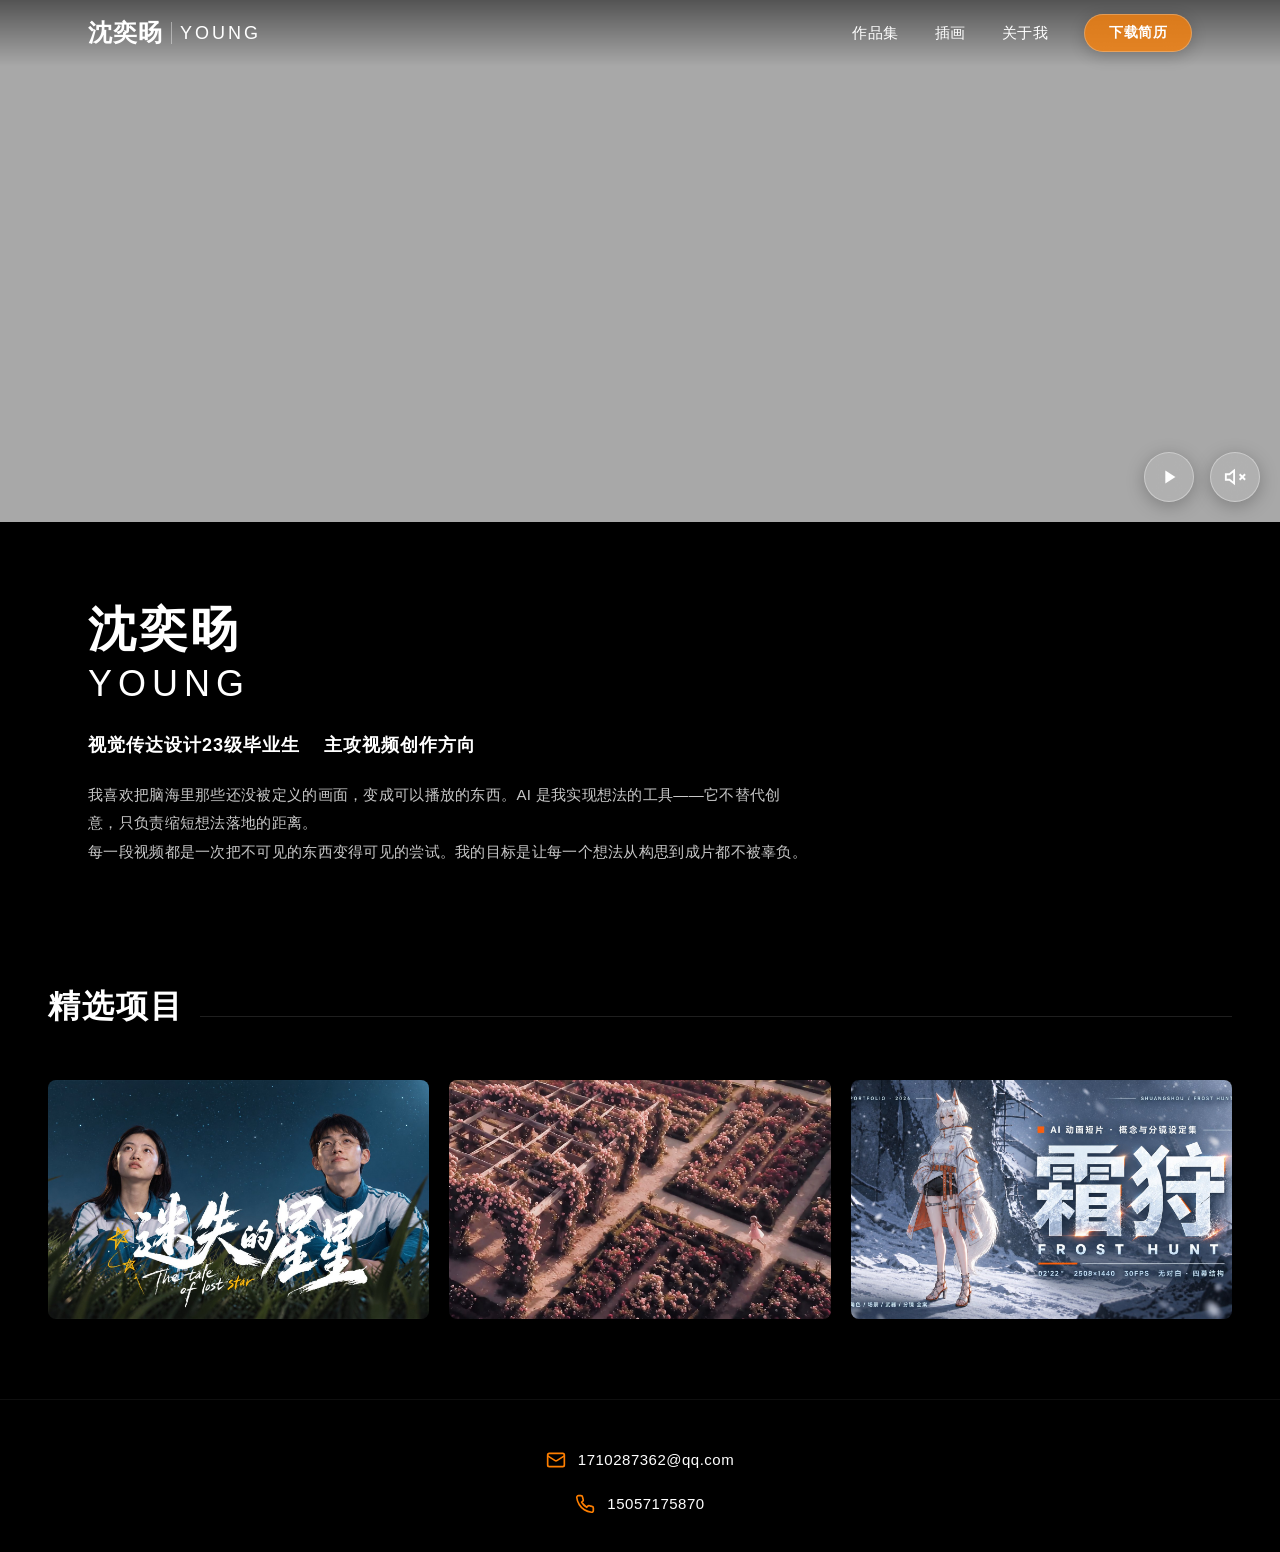
==== index.html @ 366f94e9 "媒体资源迁移到腾讯云COS：视频/插画大图/展板改为COS直链，GitHub Pages仅承载小文件" ====
<!DOCTYPE html>
<html lang="zh-CN">
<head>
  <meta charset="UTF-8"/>
  <meta name="viewport" content="width=device-width, initial-scale=1.0, maximum-scale=1.0, user-scalable=no"/>
  <title>沈奕旸 YOUNG — 视频创作作品集</title>
  <meta name="description" content="视觉传达设计毕业生，主攻视频创作方向。用视频和AI，把脑海里的画面搬进现实。"/>
  <link rel="preconnect" href="https://1710287362-cpu.github.io"/>
  <link rel="preconnect" href="https://cdn.jsdelivr.net" crossorigin/>
  <link rel="stylesheet" href="./styles/base.css?v=20261029g"/>
  <link rel="stylesheet" href="./styles/home.css?v=20261021b"/>
  <link rel="icon" href="data:image/svg+xml,&lt;svg xmlns='http://www.w3.org/2000/svg' viewBox='0 0 100 100'&gt;&lt;text y='.9em' font-size='90'&gt;Y&lt;/text&gt;&lt;/svg&gt;"/>
</head>
<body class="page-home">

  <!-- ========== 导航栏 ========== -->
  <nav class="site-nav" id="siteNav">
    <div class="nav-inner">
      <a class="brand" href="./index.html">
        <span class="cn">沈奕旸</span>
        <span class="sep"></span>
        <span class="en">YOUNG</span>
      </a>
      <div class="nav-right">
        <a class="nav-link" href="./works.html">作品集</a>
        <a class="nav-link" href="./illustrations.html">插画</a>
        <a class="nav-link" href="./about.html">关于我</a>
        <button class="btn-resume" id="btnResume">下载简历</button>
      </div>
    </div>
  </nav>

  <!-- ========== 首屏 ========== -->
  <section class="hero" id="hero">
    <!-- 上半区：视频 -->
    <div class="hero-top">
      <video id="heroVideo" x5-video-player-type="h5" disablepictureinpicture src="https://lost-stars-100053681187-1505501647.cos.ap-guangzhou.myqcloud.com/portfolio/assets/videos/home.mp4" autoplay="" muted="" loop="" playsinline="" webkit-playsinline="" x5-playsinline=""></video>
      <!-- 视频控制按钮：右下角 -->
      <div class="video-controls">
        <button class="video-ctrl-btn" id="btnPlayPause" aria-label="播放/暂停">
          <svg class="ctrl-icon icon-play" viewBox="0 0 24 24" fill="currentColor"><path d="M8 5v14l11-7z"/></svg>
          <svg class="ctrl-icon icon-pause" viewBox="0 0 24 24" fill="currentColor" style="display:none"><path d="M6 4h4v16H6zM14 4h4v16h-4z"/></svg>
        </button>
        <button class="video-ctrl-btn" id="btnMute" aria-label="静音/取消静音">
          <svg class="ctrl-icon icon-vol-on" viewBox="0 0 24 24" fill="none" stroke="currentColor" stroke-width="2"><path d="M11 5L6 9H2v6h4l5 4V5z"/><path d="M19.07 4.93a10 10 0 010 14.14M15.54 8.46a5 5 0 010 7.07"/></svg>
          <svg class="ctrl-icon icon-vol-off" viewBox="0 0 24 24" fill="none" stroke="currentColor" stroke-width="2" style="display:none"><path d="M11 5L6 9H2v6h4l5 4V5z"/><line x1="23" y1="9" x2="17" y2="15"/><line x1="17" y1="9" x2="23" y2="15"/></svg>
        </button>
      </div>
    </div>

    <!-- 下半区：内容（居中容器 + 左对齐，容器宽与导航一致） -->
    <div class="hero-bottom">
      <div class="hero-inner">
        <div class="hero-name-cn">沈奕旸</div>
        <div class="hero-name-en">YOUNG</div>
        <div class="hero-role">视觉传达设计23级毕业生 &nbsp;&nbsp; 主攻视频创作方向</div>
        <p class="hero-bio">
          我喜欢把脑海里那些还没被定义的画面，变成可以播放的东西。AI 是我实现想法的工具——它不替代创意，只负责缩短想法落地的距离。<br/>
          每一段视频都是一次把不可见的东西变得可见的尝试。我的目标是让每一个想法从构思到成片都不被辜负。
        </p>
      </div>
    </div>
  </section>

  <!-- ========== 精选项目 ========== -->
  <section class="projects-section" id="projects">
    <div class="section-header">
      <h2 class="section-title">精选项目</h2>
      <div class="section-line"></div>
    </div>
    <div class="projects-grid" id="projectsGrid">
      <div class="project-card" data-link="./external/lost-stars-show/index.html" data-title="迷失的星星 · 书本展示网站">
        <img class="project-thumb" src="./assets/images/lost-stars-cover.jpg" alt="《迷失的星星》封面"/>
        <div class="project-overlay">
          <div class="project-name">迷失的星星</div>
          <div class="project-tag">创意短片</div>
          <div class="project-hint">查看完整项目 ↗</div>
        </div>
      </div>
      <div class="project-card" data-link="./external/lafting-site/index.html" data-title="莱福汀 LAFTING · 品牌展示站">
        <img class="project-thumb" src="./assets/images/lafting-cover.jpg" alt="《莱福汀面霜TVC》封面"/>
        <div class="project-overlay">
          <div class="project-name">莱福汀面霜TVC</div>
          <div class="project-tag">创意广告</div>
          <div class="project-hint">查看完整项目 ↗</div>
        </div>
      </div>
      <div class="project-card" data-link="./external/shuangshou/index.html" data-title="霜狩 · 互动展示网站">
        <img class="project-thumb" src="./assets/images/shuangshou-cover.jpg" alt="《霜狩》封面"/>
        <div class="project-overlay">
          <div class="project-name">霜狩</div>
          <div class="project-tag">动画设计</div>
          <div class="project-hint">查看完整项目 ↗</div>
        </div>
      </div>
    </div>
  </section>

  <!-- ========== 底部联系方式 ========== -->
  <footer class="site-footer">
    <div class="footer-contact">
      <div class="contact-item">
        <svg class="icon" viewBox="0 0 24 24" fill="none" stroke="currentColor" stroke-width="2"><rect x="2" y="4" width="20" height="16" rx="2"></rect><path d="m22 7-8.97 5.7a1.94 1.94 0 0 1-2.06 0L2 7"></path></svg>
        <span>1710287362@qq.com</span>
      </div>
      <div class="contact-item">
        <svg class="icon" viewBox="0 0 24 24" fill="none" stroke="currentColor" stroke-width="2"><path d="M22 16.92v3a2 2 0 0 1-2.18 2 19.79 19.79 0 0 1-8.63-3.07 19.5 19.5 0 0 1-6-6 19.79 19.79 0 0 1-3.07-8.67A2 2 0 0 1 4.11 2h3a2 2 0 0 1 2 1.72c.127.96.361 1.903.7 2.81a2 2 0 0 1-.45 2.11L8.09 9.91a16 16 0 0 0 6 6l1.27-1.27a2 2 0 0 1 2.11-.45c.907.339 1.85.573 2.81.7A2 2 0 0 1 22 16.92z"></path></svg>
        <span>15057175870</span>
      </div>
    </div>
  </footer>

  <!-- ========== 下载简历弹窗 ========== -->
  <div class="modal-overlay" id="resumeModal">
    <div class="modal-box">
      <h3>下载简历</h3>
      <p>简历正在上传中，完成后即可下载。<br/>你也可以直接通过邮件联系我。</p>
      <div class="modal-actions">
        <a class="modal-btn download" href="mailto:1710287362@qq.com">邮件联系</a>
        <button class="modal-btn cancel" id="closeModal">关闭</button>
      </div>
    </div>
  </div>

  <!-- ========== 项目视频弹窗 ========== -->
  <div class="video-modal" id="videoModal">
    <button class="video-modal-close" id="closeVideoModal">✕</button>
    <video id="modalVideo" controls="" playsinline="" webkit-playsinline="" x5-playsinline=""></video>
  </div>

  <!-- ========== 站内网站预览（沉浸式打开外部链接） ========== -->
  <div class="site-viewer" id="siteViewer">
    <div class="site-viewer-bar">
      <button class="site-viewer-back" id="siteViewerBack">
        <svg viewBox="0 0 24 24" fill="none" stroke="currentColor" stroke-width="2.5"><path d="M19 12H5M12 19l-7-7 7-7"/></svg>
        返回作品集
      </button>
      <div class="site-viewer-title" id="siteViewerTitle"></div>
      <button class="site-viewer-newtab" id="siteViewerNewTab">在新标签页打开</button>
    </div>
    <div class="site-viewer-loading" id="siteViewerLoading">
      <div class="spinner"></div>
    </div>
    <iframe id="siteFrame" src="" title="项目网站预览"></iframe>
  </div>

  <script src="./scripts/main.js?v=20261021b"></script>

</body></html>
---- styles/base.css ----
/* ============================================
   沈奕旸 YOUNG 作品集 - 全局基础样式
   ============================================ */

/* ---------- CSS 变量 ---------- */
:root {
  --black: #000000;
  --gray-bg: #a8a8a8;
  --white: #ffffff;
  --orange: #ff7f00;
  --text-muted: #c8c8c8;
  --text-dim: #999999;
  --nav-h: 66px;
}

/* ---------- 重置 ---------- */
*, *::before, *::after {
  margin: 0;
  padding: 0;
  box-sizing: border-box;
}

html {
  scroll-behavior: smooth;
  -webkit-text-size-adjust: 100%;
}

body {
  background: var(--black);
  color: var(--white);
  font-family: -apple-system, BlinkMacSystemFont, 'Segoe UI', 'PingFang SC',
    'Hiragino Sans GB', 'Microsoft YaHei', 'Helvetica Neue', Arial, sans-serif;
  -webkit-font-smoothing: antialiased;
  -moz-osx-font-smoothing: grayscale;
  overflow-x: hidden;
  line-height: 1.6;
}

a {
  text-decoration: none;
  color: inherit;
}

img, video {
  max-width: 100%;
  display: block;
}

button {
  font-family: inherit;
  cursor: pointer;
}

/* ============================================
   顶部导航栏（居中容器，品牌左/链接右，整体轴对称）
   ============================================ */
.site-nav {
  position: fixed;
  top: 0;
  left: 0;
  right: 0;
  z-index: 100;
  height: var(--nav-h);
  display: flex;
  align-items: center;
  justify-content: center;
  background: linear-gradient(to bottom, rgba(0,0,0,0.5) 0%, transparent 100%);
  transition: background 0.3s ease;
}

.site-nav.scrolled {
  background: rgba(0, 0, 0, 0.92);
  backdrop-filter: blur(12px);
  -webkit-backdrop-filter: blur(12px);
}

.nav-inner {
  width: 100%;
  max-width: 1200px;
  padding: 0 48px;
  display: flex;
  align-items: center;
  justify-content: space-between;
}

.brand {
  display: flex;
  align-items: center;
  gap: 8px;
  font-size: 22px;
  font-weight: 700;
  letter-spacing: 1px;
  cursor: pointer;
  user-select: none;
  transition: opacity 0.3s ease;
  flex-shrink: 0;
}
.brand:hover { opacity: 0.75; }

.brand .cn { font-size: 24px; }
.brand .en { font-size: 18px; font-weight: 400; letter-spacing: 3px; }
.brand .sep {
  width: 1px;
  height: 22px;
  background: rgba(255,255,255,0.4);
  display: inline-block;
}

.nav-right {
  display: flex;
  align-items: center;
  gap: 36px;
  flex-shrink: 0;
}

.nav-link {
  font-size: 15px;
  font-weight: 400;
  letter-spacing: 0.5px;
  cursor: pointer;
  transition: opacity 0.3s ease;
}
.nav-link:hover { opacity: 0.7; }

.btn-resume {
  background: var(--orange);
  color: var(--white);
  border: none;
  border-radius: 24px;
  padding: 9px 24px;
  font-size: 14px;
  font-weight: 600;
  letter-spacing: 0.5px;
  cursor: pointer;
  transition: transform 0.2s ease, opacity 0.2s ease;
}
.btn-resume:hover {
  transform: translateY(-1px);
  opacity: 0.92;
}

/* ============================================
   下载简历弹窗
   ============================================ */
.modal-overlay {
  display: none;
  position: fixed;
  inset: 0;
  background: rgba(0, 0, 0, 0.65);
  z-index: 200;
  align-items: center;
  justify-content: center;
  backdrop-filter: blur(4px);
  -webkit-backdrop-filter: blur(4px);
}
.modal-overlay.show { display: flex; }

.modal-box {
  background: #1a1a1a;
  color: var(--white);
  border-radius: 16px;
  width: 90%;
  max-width: 420px;
  padding: 40px 32px 32px;
  text-align: center;
  box-shadow: 0 24px 80px rgba(0, 0, 0, 0.6);
  animation: modalIn 0.3s cubic-bezier(0.16, 1, 0.3, 1);
  border: 1px solid rgba(255,255,255,0.08);
}
@keyframes modalIn {
  from { transform: scale(0.9); opacity: 0; }
  to { transform: scale(1); opacity: 1; }
}

.modal-box h3 {
  font-size: 20px;
  margin-bottom: 10px;
  font-weight: 700;
}

.modal-box p {
  font-size: 14px;
  color: var(--text-dim);
  margin-bottom: 28px;
  line-height: 1.6;
}

.modal-actions {
  display: flex;
  gap: 12px;
  justify-content: center;
}

.modal-btn {
  flex: 1;
  border: none;
  border-radius: 10px;
  padding: 13px 0;
  font-size: 15px;
  font-weight: 600;
  cursor: pointer;
  transition: transform 0.15s ease;
}
.modal-btn:hover { transform: translateY(-1px); }

.modal-btn.download {
  background: var(--orange);
  color: #fff;
}

.modal-btn.cancel {
  background: rgba(255,255,255,0.1);
  color: var(--white);
}

/* ============================================
   页面通用滚动
   ============================================ */
html, body {
  overflow-x: hidden;
}

/* ============================================
   站内打开外部网站（沉浸式预览 + 返回导航）
   ============================================ */
.site-viewer {
  display: none;
  position: fixed;
  inset: 0;
  background: var(--black);
  z-index: 400;
  flex-direction: column;
}

.site-viewer.show { display: flex; }

.site-viewer-bar {
  height: var(--nav-h);
  flex-shrink: 0;
  display: flex;
  align-items: center;
  justify-content: space-between;
  padding: 0 48px;
  background: rgba(10, 10, 10, 0.98);
  border-bottom: 1px solid rgba(255,255,255,0.08);
  position: relative;
}

.site-viewer-back {
  display: flex;
  align-items: center;
  gap: 8px;
  background: var(--orange);
  color: #fff;
  border: none;
  border-radius: 24px;
  padding: 8px 22px;
  font-size: 14px;
  font-weight: 600;
  letter-spacing: 0.5px;
  cursor: pointer;
  transition: transform 0.2s ease, opacity 0.2s ease;
}
.site-viewer-back:hover { transform: translateY(-1px); opacity: 0.92; }
.site-viewer-back svg { width: 16px; height: 16px; }

.site-viewer-title {
  position: absolute;
  left: 50%;
  transform: translateX(-50%);
  max-width: 50%;
  pointer-events: none;
  font-size: 14px;
  color: var(--text-muted);
  letter-spacing: 0.5px;
  white-space: nowrap;
  overflow: hidden;
  text-overflow: ellipsis;
}

.site-viewer-newtab {
  font-size: 13px;
  color: var(--text-dim);
  cursor: pointer;
  transition: color 0.2s ease;
  background: none;
  border: none;
  letter-spacing: 0.5px;
}
.site-viewer-newtab:hover { color: var(--orange); }

.site-viewer iframe {
  flex: 1;
  width: 100%;
  border: none;
  background: #000;
}

/* 加载动画 */
.site-viewer-loading {
  position: absolute;
  top: var(--nav-h);
  left: 0;
  right: 0;
  bottom: 0;
  display: flex;
  align-items: center;
  justify-content: center;
  background: #000;
  z-index: 1;
}

.site-viewer-loading .spinner {
  width: 42px;
  height: 42px;
  border-radius: 50%;
  border: 3px solid rgba(255,255,255,0.15);
  border-top-color: var(--orange);
  animation: siteViewerSpin 0.8s linear infinite;
}

@keyframes siteViewerSpin {
  to { transform: rotate(360deg); }
}

@media (max-width: 768px) {
  :root { --nav-h: 52px; }
  .site-viewer-bar { padding: 0 16px; gap: 12px; }
  .site-viewer-title { font-size: 12px; }
  .site-viewer-back { padding: 6px 16px; font-size: 13px; }
  .site-viewer-newtab { font-size: 12px; white-space: nowrap; }
}

/* ============================================
   项目详情视图：上视频 + 下排版（可滚动）
   ============================================ */
.project-viewer {
  display: none;
  position: fixed;
  inset: 0;
  background: var(--black);
  z-index: 400;
  flex-direction: column;
}

.project-viewer.show { display: flex; }

.project-viewer-body {
  flex: 1;
  overflow-y: auto;
  -webkit-overflow-scrolling: touch;
  display: flex;
  flex-direction: column;
  align-items: center;
  padding: 32px 24px 80px;
  gap: 28px;
}

/* 子元素保持自身高度，超出时由容器滚动（防止 flex 压缩把内嵌网页压扁） */
.project-viewer-body > * {
  flex-shrink: 0;
}

.project-viewer-body video {
  width: 100%;
  max-width: 1080px;
  max-height: 82vh;
  object-fit: contain;
  border-radius: 10px;
  background: #000;
  outline: none;
}

/* 详情视图内嵌网页（网页设计类项目）：近全屏高度 */
.project-viewer-site {
  display: none;
  width: 100%;
  max-width: 1560px;
  height: 88vh;
  min-height: 480px;
  border: none;
  border-radius: 10px;
  background: #fff;
}

/* 多视频容器（如：美团双动态海报） */
#projectViewerVideos {
  display: flex;
  flex-direction: column;
  align-items: center;
  gap: 28px;
  width: 100%;
}

.project-viewer-caption {
  font-size: 15px;
  letter-spacing: 3px;
  color: var(--text-muted);
  margin-top: 12px;
  display: flex;
  align-items: center;
  gap: 16px;
}
.project-viewer-caption::before,
.project-viewer-caption::after {
  content: '';
  width: 48px;
  height: 1px;
  background: rgba(255,255,255,0.15);
}

.project-viewer-body img {
  width: 100%;
  max-width: 1080px;
  border-radius: 10px;
  display: block;
}

.project-viewer-imgs {
  display: flex;
  flex-direction: column;
  align-items: center;
  gap: 28px;
  width: 100%;
}

/* ============================================
   移动端适配：单行紧凑导航
   ============================================ */
@media (max-width: 768px) {
  :root { --nav-h: 52px; }

  .nav-inner {
    padding: 0 16px;
    justify-content: space-between;
  }

  .brand .cn { font-size: 16px; }
  .brand .en { font-size: 12px; letter-spacing: 2px; }
  .brand .sep { height: 16px; }

  .nav-right {
    gap: 14px;
  }

  .nav-link {
    font-size: 13px;
    white-space: nowrap;
  }

  .btn-resume {
    padding: 6px 14px;
    font-size: 12px;
    border-radius: 18px;
  }

  .modal-box { padding: 32px 24px 24px; }
}

@media (max-width: 480px) {
  .nav-inner { padding: 0 12px; }
  .brand .cn { font-size: 14px; }
  .brand .en { font-size: 11px; letter-spacing: 1px; }
  .brand .sep { height: 14px; }

  .nav-right { gap: 10px; }
  .nav-link { font-size: 12px; }
  .btn-resume { padding: 5px 12px; font-size: 11px; }
}

/* ============================================
   项目视频弹窗（全局）
   ============================================ */
.video-modal {
  display: none;
  position: fixed;
  inset: 0;
  background: rgba(0, 0, 0, 0.95);
  z-index: 300;
  align-items: center;
  justify-content: center;
  padding: 40px;
}
.video-modal.show { display: flex; }

.video-modal video {
  max-width: 100%;
  max-height: 100%;
  border-radius: 8px;
  outline: none;
}

.video-modal-close {
  position: absolute;
  top: 24px;
  right: 32px;
  width: 40px;
  height: 40px;
  background: rgba(255,255,255,0.1);
  border: none;
  border-radius: 50%;
  color: white;
  font-size: 20px;
  cursor: pointer;
  display: flex;
  align-items: center;
  justify-content: center;
  transition: background 0.2s;
}
.video-modal-close:hover { background: rgba(255,255,255,0.2); }

@media (max-width: 768px) {
  .video-modal { padding: 16px; }
  .video-modal video {
    max-width: 100%;
    max-height: 70vh;
    border-radius: 6px;
  }
  .video-modal-close {
    top: 12px;
    right: 16px;
    width: 36px;
    height: 36px;
    font-size: 18px;
  }
}

@media (max-width: 900px) and (orientation: landscape) {
  .video-modal { padding: 8px 12px; }
  .video-modal video {
    max-width: 100%;
    max-height: calc(100vh - 20px);
    width: auto;
    height: calc(100vh - 20px);
    object-fit: contain;
    border-radius: 4px;
  }
  .video-modal-close {
    top: 6px;
    right: 10px;
    width: 30px;
    height: 30px;
    font-size: 14px;
    z-index: 301;
  }
}
---- styles/home.css ----
/* ============================================
   首页样式 - 完全按照参考 UI 构图
   ============================================ */

/* 页面容器 */
.page-home {
  width: 100%;
  min-height: 100vh;
}

/* ============================================
   首屏：上半灰色视频区 + 下半黑色内容区
   ============================================ */
.hero {
  display: flex;
  flex-direction: column;
  width: 100%;
  height: 100vh;
  min-height: 600px;
  position: relative;
}

/* ---- 上半区：灰色视频区 ---- */
.hero-top {
  position: relative;
  flex: 0 0 58%;
  background: var(--gray-bg);
}

.hero-top video {
  position: absolute;
  top: 0;
  left: 0;
  width: 100%;
  height: 100%;
  object-fit: cover;
  display: block;
  pointer-events: none;
  z-index: 1;
  transition: opacity 0.35s ease;
}

.hero-top video.hero-loading {
  opacity: 0.25;
}

/* 视频控制按钮：右下角，紧贴视频底部 */
.video-controls {
  position: absolute;
  bottom: 20px;
  right: 20px;
  display: flex;
  align-items: center;
  gap: 16px;
  z-index: 300;
  pointer-events: auto;
}

.video-ctrl-btn {
  width: 50px;
  height: 50px;
  border-radius: 50%;
  border: 1px solid rgba(255, 255, 255, 0.35);
  background: rgba(255, 255, 255, 0.1);
  backdrop-filter: blur(12px);
  -webkit-backdrop-filter: blur(12px);
  color: rgba(255, 255, 255, 0.85);
  cursor: pointer;
  display: flex;
  align-items: center;
  justify-content: center;
  transition: all 0.25s ease;
  padding: 0;
  box-shadow: 0 4px 18px rgba(0, 0, 0, 0.25);
  position: relative;
}

.video-ctrl-btn:hover {
  background: rgba(255, 255, 255, 0.22);
  border-color: rgba(255, 255, 255, 0.85);
  color: #fff;
  transform: scale(1.1);
  box-shadow: 0 6px 22px rgba(0, 0, 0, 0.35);
}

.ctrl-icon {
  width: 22px;
  height: 22px;
  color: var(--white);
}

/* ---- 下半区：黑色内容区 ---- */
.hero-bottom {
  flex: 1;
  background: var(--black);
  padding: 80px 0 40px;
  display: flex;
  flex-direction: column;
}

/* 内容居中容器：与导航栏 .nav-inner 同宽（max-width:1200px + padding:0 48px），水平居中，内部文字左对齐 */
.hero-inner {
  width: 100%;
  max-width: 1200px;
  margin: 0 auto;
  padding: 0 48px;
  display: flex;
  flex-direction: column;
  align-items: flex-start;
  text-align: left;
  flex: 1;
}

/* 姓名 */
.hero-name-cn {
  font-size: clamp(32px, 4.5vw, 48px);
  font-weight: 700;
  letter-spacing: 3px;
  line-height: 1.15;
  margin-bottom: 4px;
}

.hero-name-en {
  font-size: clamp(24px, 3.2vw, 36px);
  font-weight: 400;
  letter-spacing: 6px;
  line-height: 1.3;
  margin-bottom: 24px;
}

/* 身份标签 - 加粗 */
.hero-role {
  font-size: clamp(14px, 1.6vw, 18px);
  font-weight: 700;
  letter-spacing: 1px;
  margin-bottom: 22px;
  line-height: 1.5;
}

/* 个人简介 */
.hero-bio {
  font-size: clamp(13px, 1.4vw, 15px);
  font-weight: 400;
  line-height: 1.9;
  color: var(--text-muted);
  letter-spacing: 0.3px;
  max-width: 720px;
  margin-bottom: 0;
}

/* 联系方式 - 居中显示在底部 */
.hero-contact {
  margin-top: auto;
  padding-top: 20px;
  display: flex;
  flex-direction: column;
  align-items: center;
  gap: 10px;
  color: var(--white);
  font-size: 14px;
  letter-spacing: 0.5px;
}

.hero-contact .item {
  display: flex;
  align-items: center;
  gap: 8px;
}

.hero-contact .icon {
  width: 15px;
  height: 15px;
  color: var(--orange);
}

/* ============================================
   关于我区
   ============================================ */
.about-section {
  background: var(--black);
  padding: 80px 48px;
  border-top: 1px solid rgba(255,255,255,0.06);
}

.about-content {
  max-width: 800px;
  margin: 0 auto;
}

.about-heading {
  font-size: clamp(22px, 3vw, 32px);
  font-weight: 700;
  letter-spacing: 2px;
  margin-bottom: 32px;
}

.about-content .hero-name-cn {
  margin-bottom: 4px;
}

.about-content .hero-name-en {
  margin-bottom: 32px;
}

.about-content .hero-role {
  margin-bottom: 28px;
}

.about-content .hero-bio {
  margin-bottom: 36px;
}

.skills-list {
  display: flex;
  flex-wrap: wrap;
  gap: 10px;
  margin-bottom: 36px;
}

.skill-tag {
  background: rgba(255,255,255,0.08);
  color: var(--text-muted);
  padding: 8px 18px;
  border-radius: 20px;
  font-size: 13px;
  letter-spacing: 0.5px;
  border: 1px solid rgba(255,255,255,0.06);
}

/* ============================================
   精选项目
   ============================================ */
.projects-section {
  background: var(--black);
  padding: 80px 48px;
  border-top: 1px solid rgba(255,255,255,0.06);
}

.section-header {
  display: flex;
  align-items: baseline;
  gap: 16px;
  margin-bottom: 48px;
  max-width: 1200px;
  margin-left: auto;
  margin-right: auto;
}

.section-title {
  font-size: clamp(22px, 3vw, 32px);
  font-weight: 700;
  letter-spacing: 2px;
}

.section-line {
  flex: 1;
  height: 1px;
  background: rgba(255,255,255,0.12);
}

.projects-grid {
  display: grid;
  grid-template-columns: repeat(3, 1fr);
  gap: 20px;
  max-width: 1200px;
  margin: 0 auto;
}

.project-card {
  position: relative;
  border-radius: 8px;
  overflow: hidden;
  background: #111;
  cursor: pointer;
  aspect-ratio: 16/10;
}

.project-thumb {
  width: 100%;
  height: 100%;
  object-fit: cover;
  transition: transform 0.5s ease;
}

.project-card:hover .project-thumb {
  transform: scale(1.05);
}

.project-overlay {
  position: absolute;
  inset: 0;
  background: linear-gradient(to top, rgba(0,0,0,0.8) 0%, rgba(0,0,0,0.1) 50%, transparent 100%);
  display: flex;
  flex-direction: column;
  justify-content: flex-end;
  padding: 20px;
  opacity: 0;
  transition: opacity 0.3s ease;
}

.project-card:hover .project-overlay {
  opacity: 1;
}

.project-name {
  font-size: 15px;
  font-weight: 600;
  letter-spacing: 0.5px;
  margin-bottom: 4px;
}

.project-tag {
  font-size: 12px;
  color: var(--text-dim);
}

.project-hint {
  margin-top: 8px;
  font-size: 12px;
  color: var(--orange);
  letter-spacing: 0.5px;
}

.project-play {
  position: absolute;
  top: 50%;
  left: 50%;
  transform: translate(-50%, -50%);
  width: 48px;
  height: 48px;
  background: rgba(255, 127, 0, 0.9);
  border-radius: 50%;
  display: flex;
  align-items: center;
  justify-content: center;
  opacity: 0;
  transition: opacity 0.3s ease, transform 0.3s ease;
}

.project-card:hover .project-play {
  opacity: 1;
}

.project-play svg {
  width: 20px;
  height: 20px;
  fill: white;
  margin-left: 3px;
}

/* 项目视频弹窗说明 */
.section-line {
  flex: 1;
  height: 1px;
  background: rgba(255,255,255,0.12);
}

/* ============================================
   底部联系方式
   ============================================ */
.site-footer {
  background: var(--black);
  padding: 48px 48px 36px;
  border-top: 1px solid rgba(255,255,255,0.06);
}

.footer-contact {
  display: flex;
  flex-direction: column;
  justify-content: center;
  align-items: center;
  gap: 20px;
}

.contact-item {
  display: flex;
  align-items: center;
  gap: 12px;
  color: var(--white);
  font-size: 15px;
  letter-spacing: 0.5px;
}

.contact-item .icon {
  width: 20px;
  height: 20px;
  flex-shrink: 0;
  color: var(--orange);
}

/* 项目视频弹窗 */
.video-modal {
  display: none;
  position: fixed;
  inset: 0;
  background: rgba(0, 0, 0, 0.95);
  z-index: 300;
  align-items: center;
  justify-content: center;
  padding: 40px;
}
.video-modal.show { display: flex; }

.video-modal video {
  max-width: 100%;
  max-height: 100%;
  border-radius: 8px;
  outline: none;
}

.video-modal-close {
  position: absolute;
  top: 24px;
  right: 32px;
  width: 40px;
  height: 40px;
  background: rgba(255,255,255,0.1);
  border: none;
  border-radius: 50%;
  color: white;
  font-size: 20px;
  cursor: pointer;
  display: flex;
  align-items: center;
  justify-content: center;
  transition: background 0.2s;
}
.video-modal-close:hover { background: rgba(255,255,255,0.2); }

/* ============================================
   关于我区
   ============================================ */
/* ============================================
   手机端适配
   ============================================ */
@media (max-width: 768px) {
  .hero {
    height: auto;
    min-height: 100vh;
  }

  .hero-top {
    flex: 0 0 60vh;
    min-height: 300px;
    background: #0a0a0a;
  }

  .hero-top video {
    object-fit: contain;
  }

  .video-controls {
    bottom: 16px;
    right: 16px;
    gap: 12px;
  }

  .video-ctrl-btn {
    width: 44px;
    height: 44px;
  }

  .ctrl-icon {
    width: 16px;
    height: 16px;
  }

  .hero-bottom {
    flex: 1;
    padding: 52px 0 32px;
  }

  .hero-inner {
    padding: 0 24px;
  }

  .about-section { padding: 48px 24px; }
  .projects-section { padding: 48px 24px; }
  .projects-grid { grid-template-columns: repeat(2, 1fr); gap: 14px; }
  .section-header { margin-bottom: 32px; }
  .site-footer { padding: 36px 24px 28px; }
  .footer-contact { gap: 16px; }

  .video-modal { padding: 16px; }
  .video-modal video {
    max-width: 100%;
    max-height: 70vh;
    border-radius: 6px;
  }
  .video-modal-close {
    top: 12px;
    right: 16px;
    width: 36px;
    height: 36px;
    font-size: 18px;
  }
}

@media (max-width: 480px) {
  .hero-top { flex: 0 0 50vh; min-height: 240px; }
  .hero-bottom { padding: 40px 0 24px; }
  .hero-inner { padding: 0 16px; }

  .about-section { padding: 36px 16px; }
  .projects-section { padding: 36px 16px; }
  .projects-grid { grid-template-columns: repeat(1, 1fr); gap: 14px; }
  .skills-list { gap: 8px; }
  .skill-tag { padding: 6px 14px; font-size: 12px; }
  .site-footer { padding: 28px 16px 24px; }
  .footer-contact { gap: 14px; }
  .contact-item { font-size: 14px; }
}

/* ---------- 移动端横屏视频适配 ---------- */
@media (max-width: 900px) and (orientation: landscape) {
  .video-modal {
    padding: 8px 12px;
  }
  .video-modal video {
    max-width: 100%;
    max-height: calc(100vh - 20px);
    width: auto;
    height: calc(100vh - 20px);
    object-fit: contain;
    border-radius: 4px;
  }
  .video-modal-close {
    top: 6px;
    right: 10px;
    width: 30px;
    height: 30px;
    font-size: 14px;
    z-index: 301;
  }

  /* 横屏时项目卡片更紧凑 */
  .projects-grid { grid-template-columns: repeat(3, 1fr); gap: 10px; }
  .project-card { aspect-ratio: 16/9; }
}

/* ============================================
   首页专属按钮质感：玻璃拟态（仅首页，不影响子页面）
   ============================================ */
.page-home .btn-resume {
  background: rgba(255, 127, 0, 0.75);
  border: 1px solid rgba(255, 255, 255, 0.25);
  backdrop-filter: blur(12px);
  -webkit-backdrop-filter: blur(12px);
  box-shadow: 0 4px 16px rgba(0, 0, 0, 0.2);
  transition: all 0.25s ease;
}

.page-home .btn-resume:hover {
  background: rgba(255, 127, 0, 0.92);
  border-color: rgba(255, 255, 255, 0.6);
  transform: translateY(-1px);
  box-shadow: 0 6px 20px rgba(0, 0, 0, 0.3);
  opacity: 1;
}
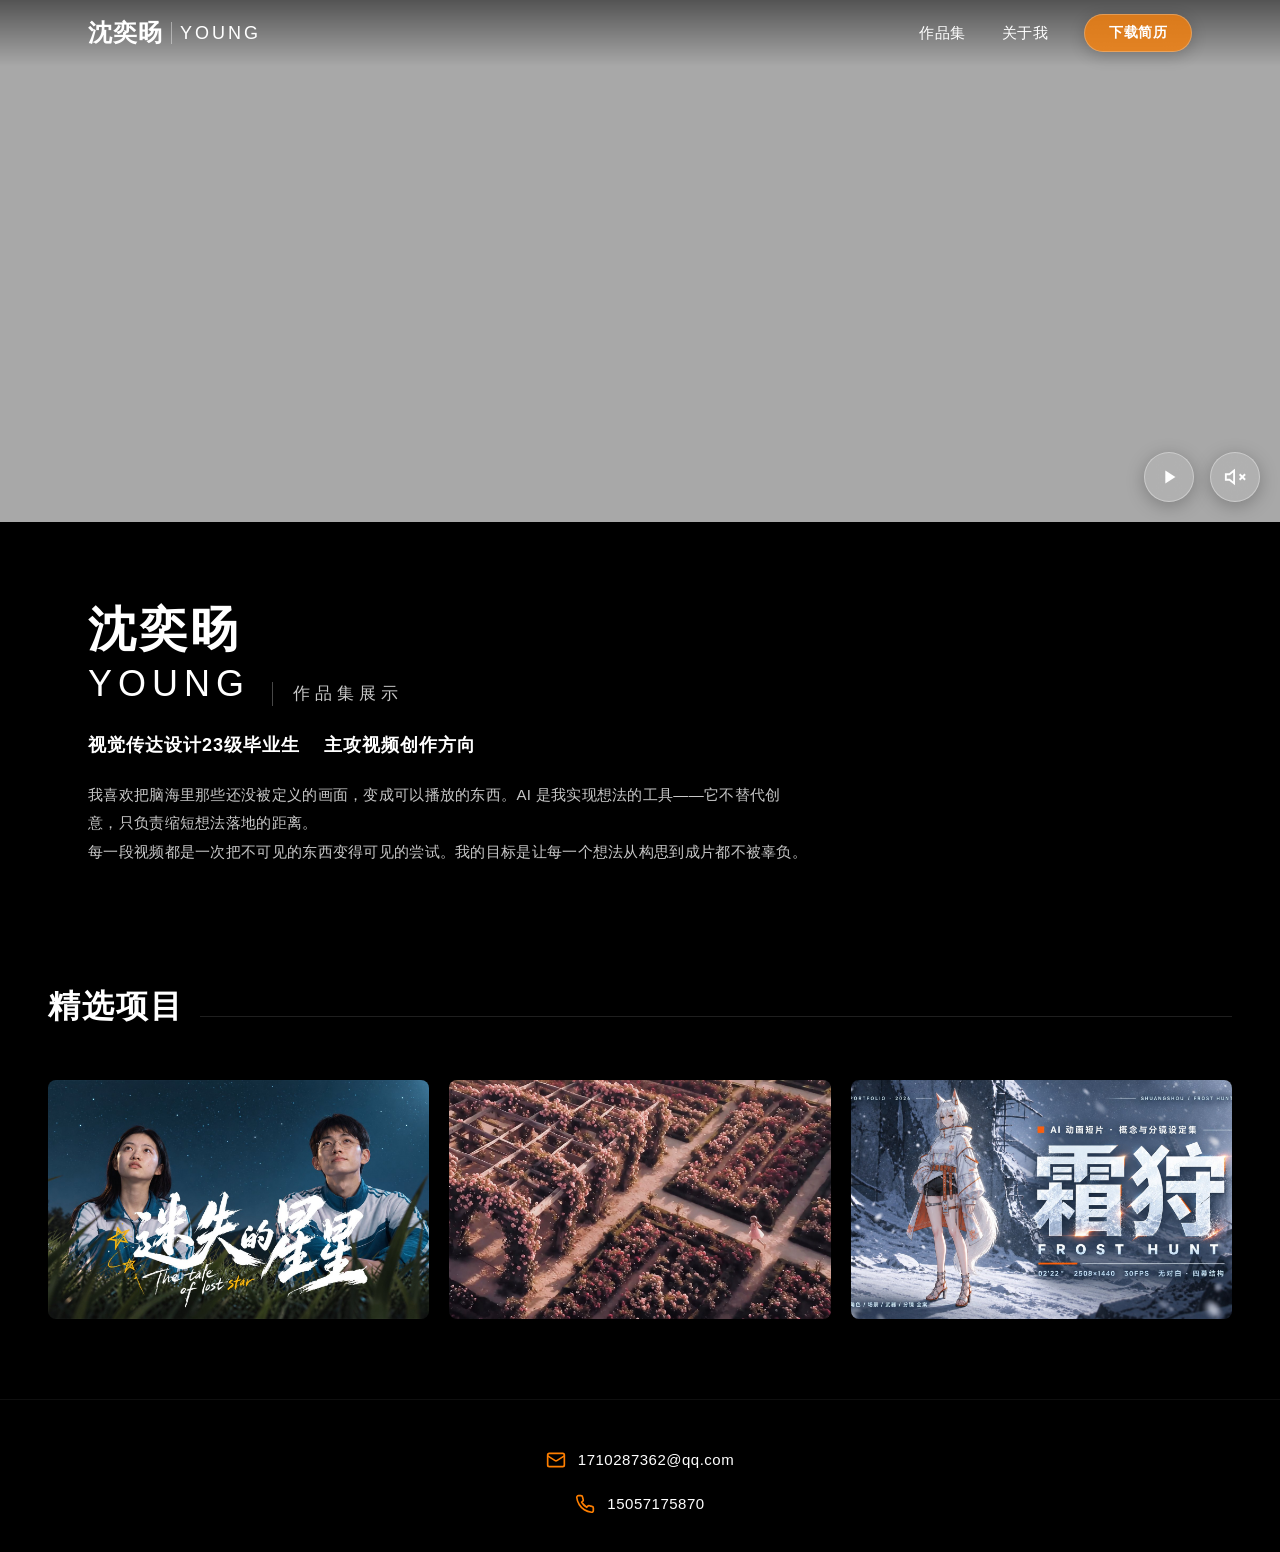
==== commit a5b953fb: "删除独立插画页(保留作品集内横幅)；视频禁下载；首页加作品集展示标签；迷失星星按钮上移；莱芙汀删动效成片TVC单列" ====
--- a/index.html
+++ b/index.html
@@ -8,7 +8,7 @@
   <link rel="preconnect" href="https://1710287362-cpu.github.io"/>
   <link rel="preconnect" href="https://cdn.jsdelivr.net" crossorigin/>
   <link rel="stylesheet" href="./styles/base.css?v=20261029g"/>
-  <link rel="stylesheet" href="./styles/home.css?v=20261021b"/>
+  <link rel="stylesheet" href="./styles/home.css?v=20261111a"/>
   <link rel="icon" href="data:image/svg+xml,&lt;svg xmlns='http://www.w3.org/2000/svg' viewBox='0 0 100 100'&gt;&lt;text y='.9em' font-size='90'&gt;Y&lt;/text&gt;&lt;/svg&gt;"/>
 </head>
 <body class="page-home">
@@ -23,7 +23,6 @@
       </a>
       <div class="nav-right">
         <a class="nav-link" href="./works.html">作品集</a>
-        <a class="nav-link" href="./illustrations.html">插画</a>
         <a class="nav-link" href="./about.html">关于我</a>
         <button class="btn-resume" id="btnResume">下载简历</button>
       </div>
@@ -34,7 +33,7 @@
   <section class="hero" id="hero">
     <!-- 上半区：视频 -->
     <div class="hero-top">
-      <video id="heroVideo" x5-video-player-type="h5" disablepictureinpicture src="https://lost-stars-100053681187-1505501647.cos.ap-guangzhou.myqcloud.com/portfolio/assets/videos/home.mp4" autoplay="" muted="" loop="" playsinline="" webkit-playsinline="" x5-playsinline=""></video>
+      <video id="heroVideo" x5-video-player-type="h5" x5-video-player-fullscreen="false" x5-video-orientation="portrait" preload="auto" disablepictureinpicture src="https://lost-stars-100053681187-1505501647.cos.ap-guangzhou.myqcloud.com/portfolio/assets/videos/home.mp4" autoplay="" muted="" loop="" playsinline="" webkit-playsinline="" x5-playsinline=""></video>
       <!-- 视频控制按钮：右下角 -->
       <div class="video-controls">
         <button class="video-ctrl-btn" id="btnPlayPause" aria-label="播放/暂停">
@@ -51,8 +50,13 @@
     <!-- 下半区：内容（居中容器 + 左对齐，容器宽与导航一致） -->
     <div class="hero-bottom">
       <div class="hero-inner">
-        <div class="hero-name-cn">沈奕旸</div>
-        <div class="hero-name-en">YOUNG</div>
+        <div class="hero-name-row">
+          <div class="hero-name-block">
+            <div class="hero-name-cn">沈奕旸</div>
+            <div class="hero-name-en">YOUNG</div>
+          </div>
+          <div class="hero-name-tag">作品集展示</div>
+        </div>
         <div class="hero-role">视觉传达设计23级毕业生 &nbsp;&nbsp; 主攻视频创作方向</div>
         <p class="hero-bio">
           我喜欢把脑海里那些还没被定义的画面，变成可以播放的东西。AI 是我实现想法的工具——它不替代创意，只负责缩短想法落地的距离。<br/>
@@ -125,7 +129,7 @@
   <!-- ========== 项目视频弹窗 ========== -->
   <div class="video-modal" id="videoModal">
     <button class="video-modal-close" id="closeVideoModal">✕</button>
-    <video id="modalVideo" controls="" playsinline="" webkit-playsinline="" x5-playsinline=""></video>
+    <video id="modalVideo" controls="" controlsList="nodownload noplaybackrate noremoteplayback" disablepictureinpicture playsinline="" webkit-playsinline="" x5-playsinline=""></video>
   </div>
 
   <!-- ========== 站内网站预览（沉浸式打开外部链接） ========== -->
@@ -144,6 +148,6 @@
     <iframe id="siteFrame" src="" title="项目网站预览"></iframe>
   </div>
 
-  <script src="./scripts/main.js?v=20261021b"></script>
+  <script src="./scripts/main.js?v=20261111a"></script>
 
 </body></html>
--- a/styles/home.css
+++ b/styles/home.css
@@ -109,6 +109,26 @@
   align-items: flex-start;
   text-align: left;
   flex: 1;
+}
+
+/* 姓名 + 作品集展示标签（右侧） */
+.hero-name-row {
+  display: flex;
+  align-items: flex-end;
+  gap: 22px;
+  flex-wrap: wrap;
+}
+
+.hero-name-tag {
+  font-size: clamp(13px, 1.5vw, 17px);
+  font-weight: 400;
+  letter-spacing: 5px;
+  line-height: 1.4;
+  color: var(--text-muted);
+  border-left: 1px solid rgba(255, 255, 255, 0.28);
+  padding-left: 20px;
+  margin-bottom: 26px;
+  white-space: nowrap;
 }
 
 /* 姓名 */
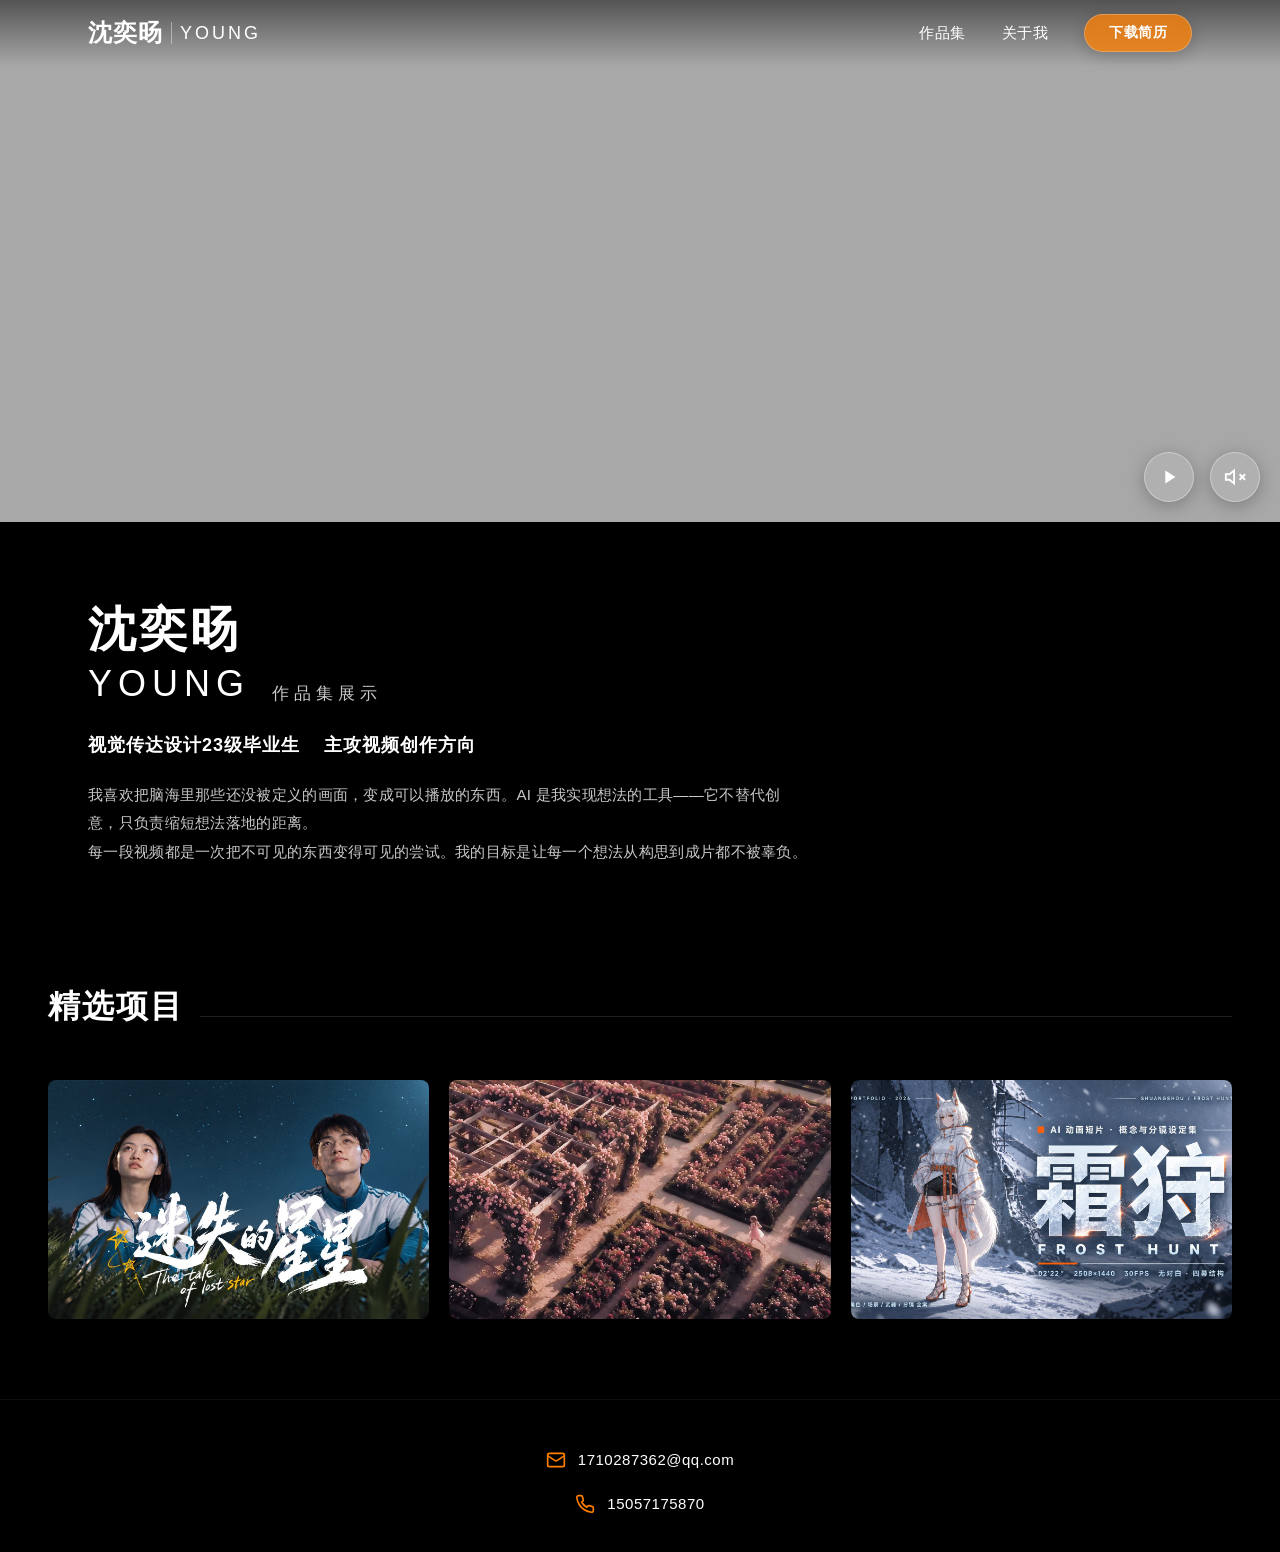
==== commit 99e4c718: "首页作品集展示标签去掉竖线分隔" ====
--- a/index.html
+++ b/index.html
@@ -8,7 +8,7 @@
   <link rel="preconnect" href="https://1710287362-cpu.github.io"/>
   <link rel="preconnect" href="https://cdn.jsdelivr.net" crossorigin/>
   <link rel="stylesheet" href="./styles/base.css?v=20261029g"/>
-  <link rel="stylesheet" href="./styles/home.css?v=20261111a"/>
+  <link rel="stylesheet" href="./styles/home.css?v=20261111b"/>
   <link rel="icon" href="data:image/svg+xml,&lt;svg xmlns='http://www.w3.org/2000/svg' viewBox='0 0 100 100'&gt;&lt;text y='.9em' font-size='90'&gt;Y&lt;/text&gt;&lt;/svg&gt;"/>
 </head>
 <body class="page-home">
--- a/styles/home.css
+++ b/styles/home.css
@@ -125,8 +125,6 @@
   letter-spacing: 5px;
   line-height: 1.4;
   color: var(--text-muted);
-  border-left: 1px solid rgba(255, 255, 255, 0.28);
-  padding-left: 20px;
   margin-bottom: 26px;
   white-space: nowrap;
 }
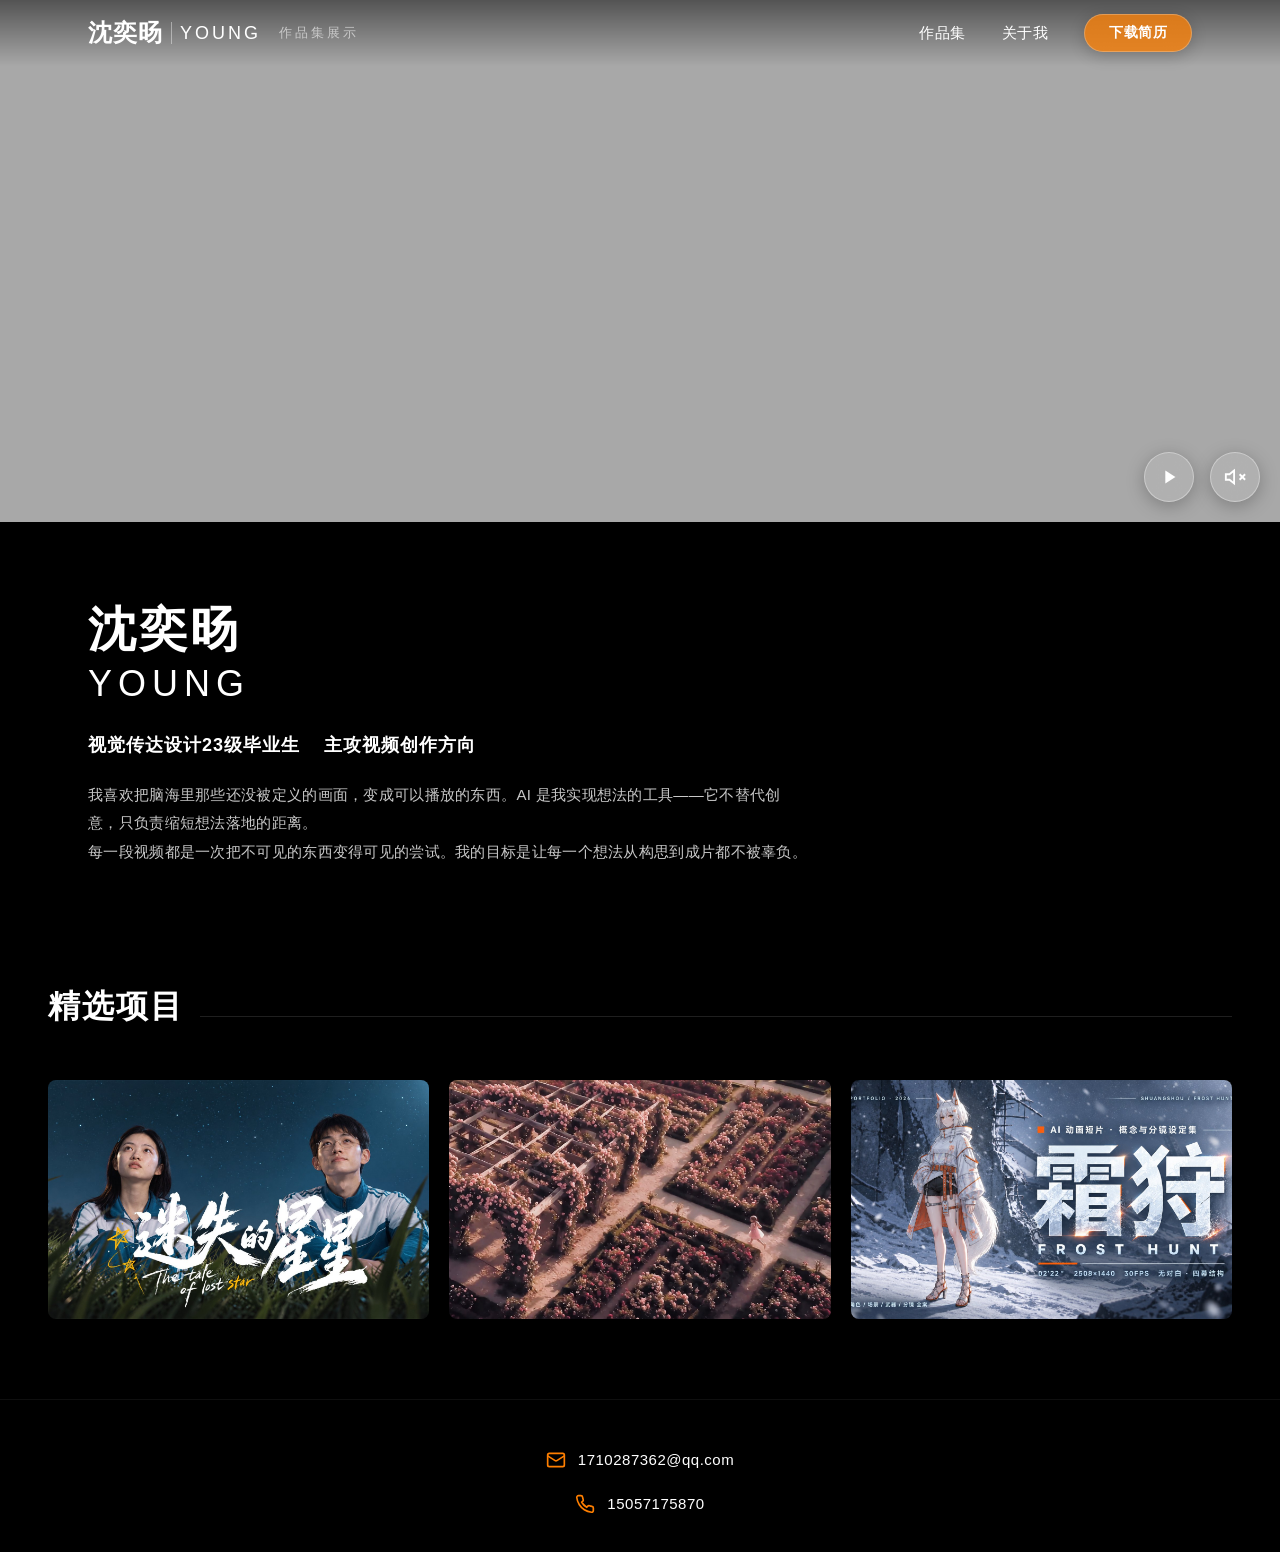
==== commit eed4bb36: "作品集展示文字移到顶部导航标题右侧（撤回首屏姓名旁的版本）" ====
--- a/index.html
+++ b/index.html
@@ -7,8 +7,8 @@
   <meta name="description" content="视觉传达设计毕业生，主攻视频创作方向。用视频和AI，把脑海里的画面搬进现实。"/>
   <link rel="preconnect" href="https://1710287362-cpu.github.io"/>
   <link rel="preconnect" href="https://cdn.jsdelivr.net" crossorigin/>
-  <link rel="stylesheet" href="./styles/base.css?v=20261029g"/>
-  <link rel="stylesheet" href="./styles/home.css?v=20261111b"/>
+  <link rel="stylesheet" href="./styles/base.css?v=20261111a"/>
+  <link rel="stylesheet" href="./styles/home.css?v=20261021b"/>
   <link rel="icon" href="data:image/svg+xml,&lt;svg xmlns='http://www.w3.org/2000/svg' viewBox='0 0 100 100'&gt;&lt;text y='.9em' font-size='90'&gt;Y&lt;/text&gt;&lt;/svg&gt;"/>
 </head>
 <body class="page-home">
@@ -20,6 +20,7 @@
         <span class="cn">沈奕旸</span>
         <span class="sep"></span>
         <span class="en">YOUNG</span>
+        <span class="brand-tag">作品集展示</span>
       </a>
       <div class="nav-right">
         <a class="nav-link" href="./works.html">作品集</a>
@@ -50,13 +51,8 @@
     <!-- 下半区：内容（居中容器 + 左对齐，容器宽与导航一致） -->
     <div class="hero-bottom">
       <div class="hero-inner">
-        <div class="hero-name-row">
-          <div class="hero-name-block">
-            <div class="hero-name-cn">沈奕旸</div>
-            <div class="hero-name-en">YOUNG</div>
-          </div>
-          <div class="hero-name-tag">作品集展示</div>
-        </div>
+        <div class="hero-name-cn">沈奕旸</div>
+        <div class="hero-name-en">YOUNG</div>
         <div class="hero-role">视觉传达设计23级毕业生 &nbsp;&nbsp; 主攻视频创作方向</div>
         <p class="hero-bio">
           我喜欢把脑海里那些还没被定义的画面，变成可以播放的东西。AI 是我实现想法的工具——它不替代创意，只负责缩短想法落地的距离。<br/>
--- a/styles/base.css
+++ b/styles/base.css
@@ -99,6 +99,14 @@
 
 .brand .cn { font-size: 24px; }
 .brand .en { font-size: 18px; font-weight: 400; letter-spacing: 3px; }
+.brand .brand-tag {
+  font-size: 13px;
+  font-weight: 400;
+  letter-spacing: 3px;
+  color: var(--text-muted);
+  margin-left: 10px;
+  white-space: nowrap;
+}
 .brand .sep {
   width: 1px;
   height: 22px;
@@ -437,7 +445,15 @@
 
   .brand .cn { font-size: 16px; }
   .brand .en { font-size: 12px; letter-spacing: 2px; }
-  .brand .sep { height: 16px; }
+  .brand .brand-tag {
+  font-size: 13px;
+  font-weight: 400;
+  letter-spacing: 3px;
+  color: var(--text-muted);
+  margin-left: 10px;
+  white-space: nowrap;
+}
+.brand .sep { height: 16px; }
 
   .nav-right {
     gap: 14px;
@@ -461,7 +477,15 @@
   .nav-inner { padding: 0 12px; }
   .brand .cn { font-size: 14px; }
   .brand .en { font-size: 11px; letter-spacing: 1px; }
-  .brand .sep { height: 14px; }
+  .brand .brand-tag {
+  font-size: 13px;
+  font-weight: 400;
+  letter-spacing: 3px;
+  color: var(--text-muted);
+  margin-left: 10px;
+  white-space: nowrap;
+}
+.brand .sep { height: 14px; }
 
   .nav-right { gap: 10px; }
   .nav-link { font-size: 12px; }
--- a/styles/home.css
+++ b/styles/home.css
@@ -109,24 +109,6 @@
   align-items: flex-start;
   text-align: left;
   flex: 1;
-}
-
-/* 姓名 + 作品集展示标签（右侧） */
-.hero-name-row {
-  display: flex;
-  align-items: flex-end;
-  gap: 22px;
-  flex-wrap: wrap;
-}
-
-.hero-name-tag {
-  font-size: clamp(13px, 1.5vw, 17px);
-  font-weight: 400;
-  letter-spacing: 5px;
-  line-height: 1.4;
-  color: var(--text-muted);
-  margin-bottom: 26px;
-  white-space: nowrap;
 }
 
 /* 姓名 */
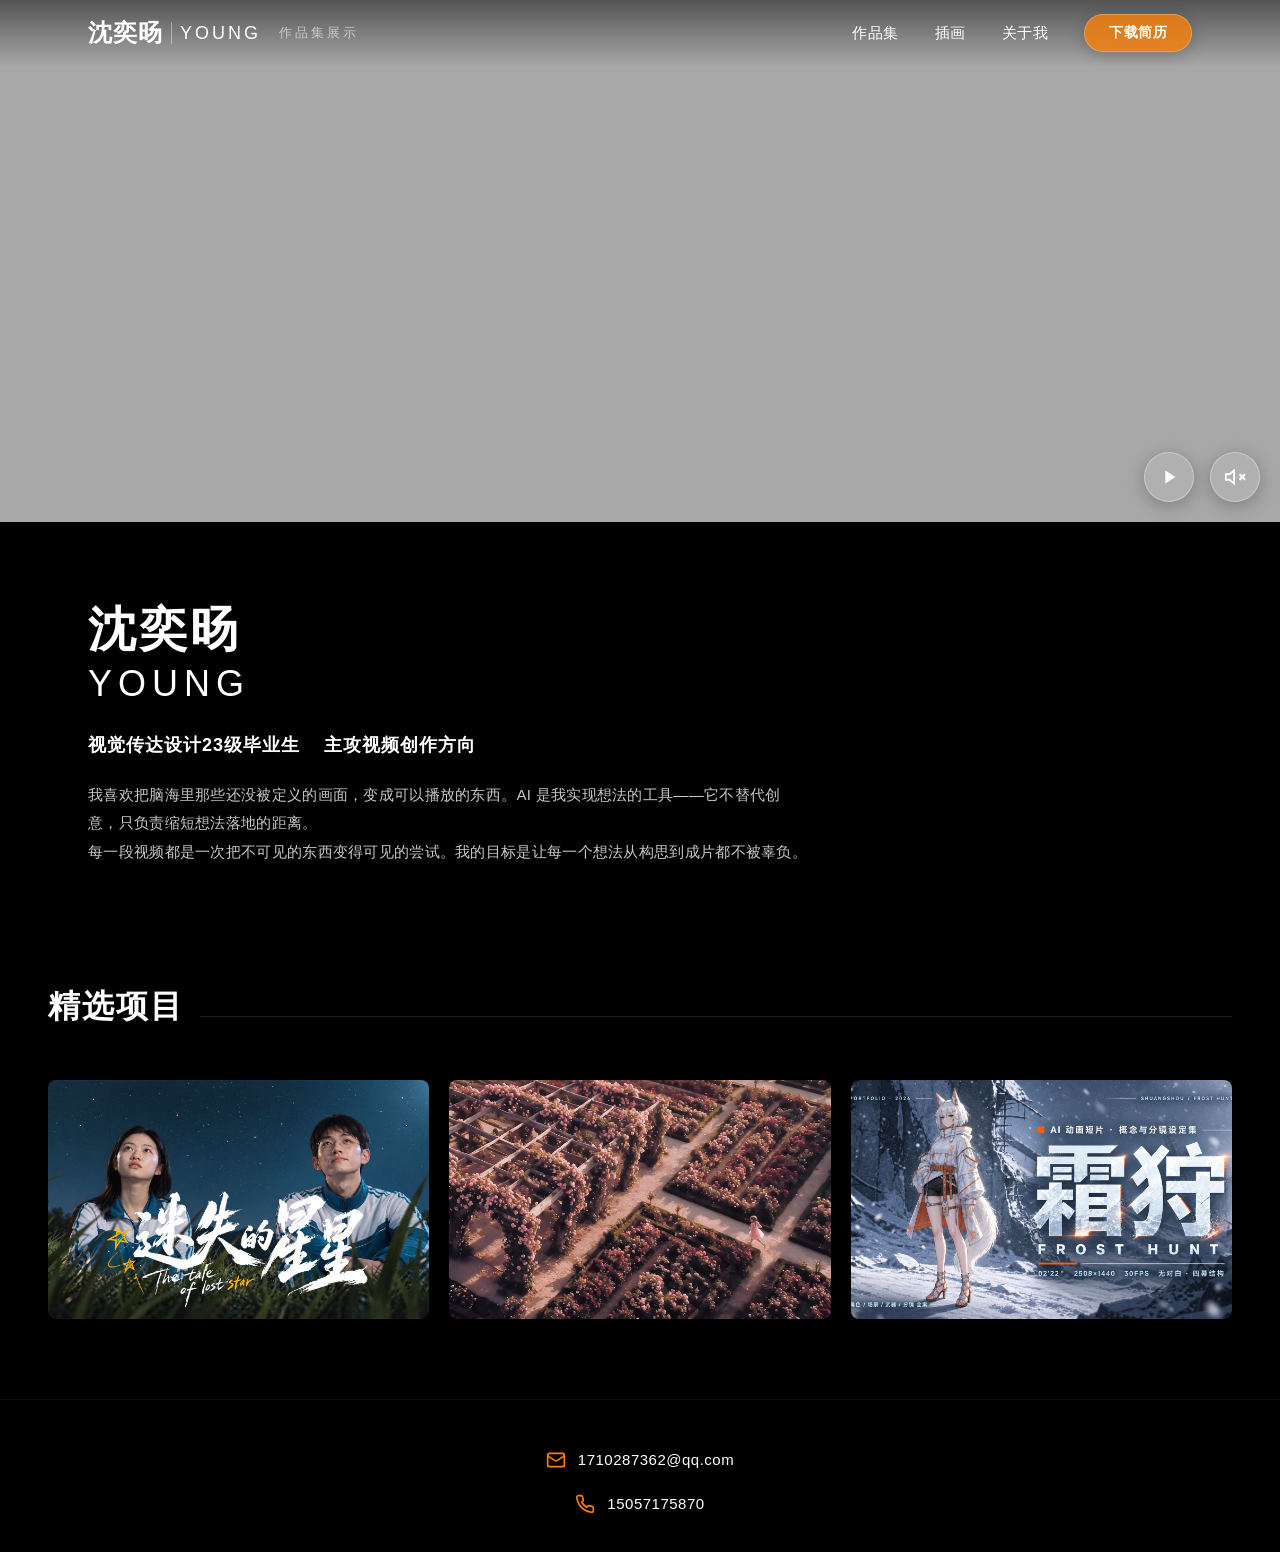
==== commit 062a933b: "恢复独立插画页，作品集横幅点击跳转插画页" ====
--- a/index.html
+++ b/index.html
@@ -24,6 +24,7 @@
       </a>
       <div class="nav-right">
         <a class="nav-link" href="./works.html">作品集</a>
+        <a class="nav-link" href="./illustrations.html">插画</a>
         <a class="nav-link" href="./about.html">关于我</a>
         <button class="btn-resume" id="btnResume">下载简历</button>
       </div>
@@ -144,6 +145,6 @@
     <iframe id="siteFrame" src="" title="项目网站预览"></iframe>
   </div>
 
-  <script src="./scripts/main.js?v=20261111a"></script>
+  <script src="./scripts/main.js?v=20261111e"></script>
 
 </body></html>
